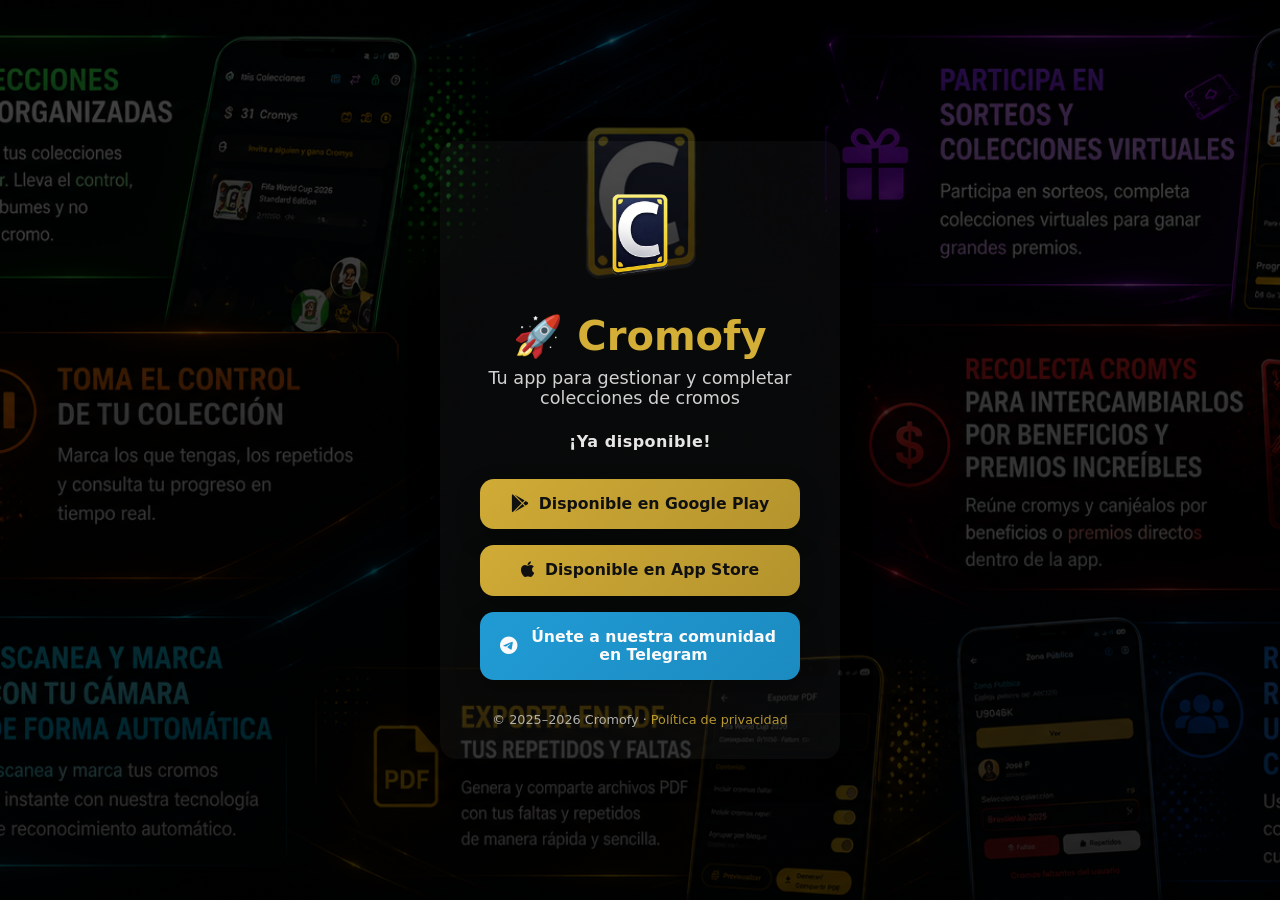
==== index.html @ 771dacca "Update index.html" ====
<!DOCTYPE html>
<html lang="es">
<head>
  <meta charset="UTF-8" />
  <meta name="viewport" content="width=device-width, initial-scale=1.0" />

  <title>Cromofy – ¡Ya disponible!</title>
  <meta
    name="description"
    content="Cromofy es la app definitiva para gestionar y completar tu colección de cromos."
  />

  <!-- Estilos -->
  <link rel="stylesheet" href="style.css?v=2" />

  <!-- Favicon -->
  <link rel="icon" type="image/png" href="/assets/logo.png?v=1" />
  <link rel="apple-touch-icon" href="/assets/logo.png" />

  <!-- Color barra navegador móvil -->
  <meta name="theme-color" content="#C9A227" />

  <!-- Open Graph / Preview -->
  <meta property="og:title" content="Cromofy" />
  <meta
    property="og:description"
    content="Gestiona tu colección de cromos de forma sencilla"
  />
  <meta property="og:image" content="https://cromofy.es/assets/logo.png" />
  <meta property="og:type" content="website" />

  <link
  rel="stylesheet"
  href="https://cdnjs.cloudflare.com/ajax/libs/font-awesome/6.5.1/css/all.min.css"
/>
</head>

<body>
  <main class="container">
    <img src="assets/logo.png" alt="Cromofy logo" class="logo" />

    <h1>🚀 Cromofy</h1>

    <p class="subtitle">
      Tu app para gestionar y completar colecciones de cromos
    </p>

    <p class="coming">
      ¡Ya disponible!
    </p>

<div class="store-buttons">

  <a class="store-btn google pro-btn"
     href="https://play.google.com/store/apps/details?id=com.cromofy.app"
     target="_blank" rel="noopener">
    <i class="fa-brands fa-google-play"></i>
    Disponible en Google Play
  </a>

  <a class="store-btn apple pro-btn"
     href="https://apps.apple.com/app/id6758404063"
     target="_blank" rel="noopener">
    <i class="fa-brands fa-apple"></i>
    Disponible en App Store
  </a>

  <a class="store-btn telegram pro-btn"
     href="https://t.me/cromofy"
     target="_blank" rel="noopener">
    <i class="fa-brands fa-telegram"></i>
    Únete a nuestra comunidad en Telegram
  </a>

</div>
    
    <footer>
      © 2025–2026 Cromofy ·
      <a
        href="https://privacy.cromofy.es/privacy.html"
        class="privacy-link"
        target="_blank"
        rel="noopener noreferrer"
      >
        Política de privacidad
      </a>
    </footer>
  </main>
</body>
</html>
---- style.css ----
* {
  box-sizing: border-box;
  margin: 0;
  padding: 0;
  font-family: system-ui, -apple-system, BlinkMacSystemFont, sans-serif;
}

body {
  background:
    linear-gradient(
      rgba(0, 0, 0, 0.72),
      rgba(0, 0, 0, 0.82)
    ),
    url("assets/fondo_web.png");

  background-size: cover;
  background-position: center top;
  background-repeat: no-repeat;
  background-attachment: fixed;

  color: #f5f5f5;
  min-height: 100vh;

  display: flex;
  align-items: center;
  justify-content: center;
}

.container {
  background: rgba(255, 255, 255, 0.03);
  padding: 2rem;
  border-radius: 16px;
  box-shadow: 0 10px 30px rgba(0, 0, 0, 0.4);
  text-align: center;
  max-width: 400px;
}

.logo {
  width: 120px;
  margin-bottom: 1rem;
}

h1 {
  font-size: 2.5rem;
  margin-bottom: 0.5rem;
  color: #d4af37; /* dorado premium */
}

.subtitle {
  font-size: 1.1rem;
  margin-bottom: 1.5rem;
  opacity: 0.85;
}

.coming {
  margin: 22px 0 28px 0;
  font-weight: 600;
  font-size: 1rem;
  color: #e6e6e6;
  letter-spacing: 0.5px;
}

/* Contenedor botones */
.store-buttons {
  display: flex;
  flex-direction: column;
  gap: 16px;
  margin-top: 14px;
  margin-bottom: 26px;
  align-items: center;
  width: 100%;
}

/* ----------------------------
   BOTONES PRO (store-btn) + brillo
----------------------------- */

.store-btn,
.store-btn:link,
.store-btn:visited {
  position: relative;
  display: inline-flex;
  align-items: center;
  justify-content: center;
  gap: 10px;

  width: min(320px, 86vw);
  padding: 16px 20px;

  border-radius: 14px;
  font-weight: 800;
  font-size: 0.98rem;
  line-height: 1.15;

  text-decoration: none;
  overflow: hidden;

  transition: transform 0.25s ease, box-shadow 0.25s ease, opacity 0.25s ease;
  box-shadow: 0 10px 24px rgba(0,0,0,0.28);
  opacity: 0.98;

  /* evita el morado/azul de links visitados */
  color: inherit;
}

/* Dorado Cromofy (Google + Apple) */
.store-btn.google,
.store-btn.apple {
  background: linear-gradient(135deg, #d4af37, #b8962e);
  color: #111;
}

/* Telegram PRO (azul oficial) */
.store-btn.telegram {
  background: linear-gradient(135deg, #229ED9, #1c8ec4);
  color: #fff;
}

/* Iconos */
.store-btn i {
  font-size: 18px;
  color: inherit;
  flex: 0 0 auto;
}

/* EFECTO BRILLO */
.store-btn::before {
  content: "";
  position: absolute;
  top: 0;
  left: -80%;
  width: 55%;
  height: 100%;
  background: linear-gradient(
    120deg,
    rgba(255,255,255,0) 0%,
    rgba(255,255,255,0.60) 50%,
    rgba(255,255,255,0) 100%
  );
  transform: skewX(-20deg);
  pointer-events: none;
}

/* Brillo al hover */
.store-btn:hover::before {
  animation: shine 0.85s forwards;
}

@keyframes shine {
  to { left: 140%; }
}

/* Hover premium */
.store-btn:hover {
  transform: translateY(-3px);
  box-shadow: 0 16px 34px rgba(0,0,0,0.38);
  opacity: 1;
}

/* ================================
   GLOW ANIMADO SUAVE CONSTANTE (VISIBLE)
   - Usa un halo externo con ::after para que se note siempre
================================ */

/* Halo común */
.store-btn::after {
  content: "";
  position: absolute;
  inset: -10px;              /* expande el halo */
  border-radius: 18px;       /* un poco más grande que el botón */
  z-index: -1;               /* detrás del botón */
  opacity: 0;
  filter: blur(14px);
  transform: scale(0.96);
  transition: opacity 0.25s ease;
}

/* Dorado (Google + Apple) */
.store-btn.google::after,
.store-btn.apple::after {
  background: radial-gradient(circle, rgba(212,175,55,0.55) 0%, rgba(212,175,55,0.0) 70%);
  animation: glowGold 2.8s ease-in-out infinite;
}

/* Azul (Telegram) */
.store-btn.telegram::after {
  background: radial-gradient(circle, rgba(34,158,217,0.55) 0%, rgba(34,158,217,0.0) 70%);
  animation: glowBlue 2.8s ease-in-out infinite;
}

/* Animaciones */
@keyframes glowGold {
  0%   { opacity: 0.10; transform: scale(0.96); }
  50%  { opacity: 0.55; transform: scale(1.03); }
  100% { opacity: 0.10; transform: scale(0.96); }
}

@keyframes glowBlue {
  0%   { opacity: 0.10; transform: scale(0.96); }
  50%  { opacity: 0.55; transform: scale(1.03); }
  100% { opacity: 0.10; transform: scale(0.96); }
}

/* ----------------------------
   Footer
----------------------------- */
footer {
  margin-top: 2rem;
  font-size: 0.8rem;
  opacity: 0.85;
  color: #cccccc;
}

footer a {
  color: #d4af37; /* dorado Cromofy */
  text-decoration: none;
  font-weight: 500;
}

footer a:hover {
  text-decoration: underline;
}

/* Responsive */
@media (max-width: 380px) {
  .store-btn {
    width: 90vw;
    font-size: 0.92rem;
    padding: 14px 16px;
  }

  .store-btn i {
    font-size: 17px;
  }
}
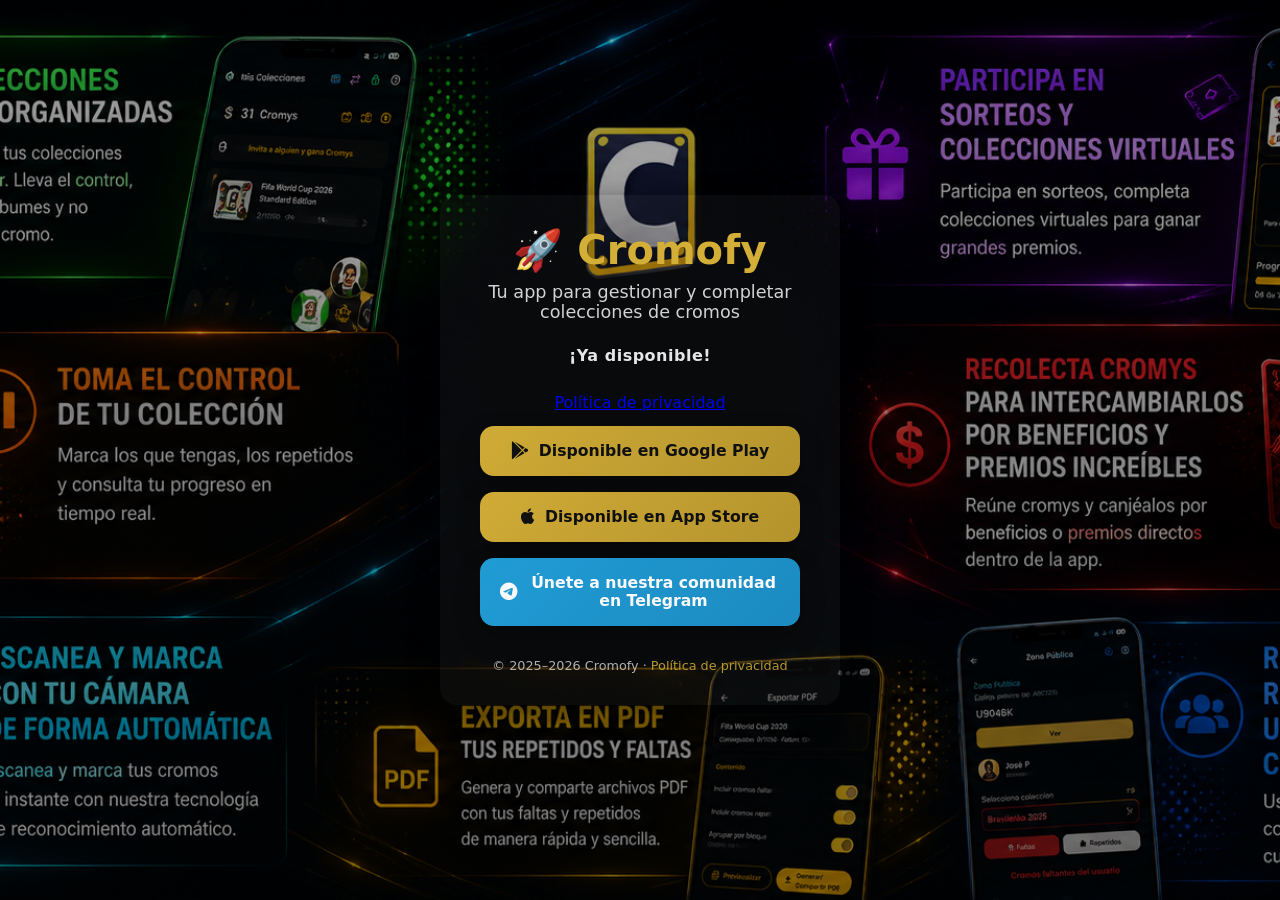
==== commit d939bd43: "Update index.html" ====
--- a/index.html
+++ b/index.html
@@ -37,8 +37,7 @@
 
 <body>
   <main class="container">
-    <img src="assets/logo.png" alt="Cromofy logo" class="logo" />
-
+    
     <h1>🚀 Cromofy</h1>
 
     <p class="subtitle">
@@ -49,6 +48,14 @@
       ¡Ya disponible!
     </p>
 
+          <a
+        href="https://privacy.cromofy.es/privacy.html"
+        class="privacy-link"
+        target="_blank"
+        rel="noopener noreferrer"
+      >
+        Política de privacidad
+      </a>
 <div class="store-buttons">
 
   <a class="store-btn google pro-btn"
--- a/style.css
+++ b/style.css
@@ -8,8 +8,8 @@
 body {
   background:
     linear-gradient(
-      rgba(0, 0, 0, 0.72),
-      rgba(0, 0, 0, 0.82)
+      rgba(0, 0, 0, 0.35),
+      rgba(0, 0, 0, 0.45)
     ),
     url("assets/fondo_web.png");
 
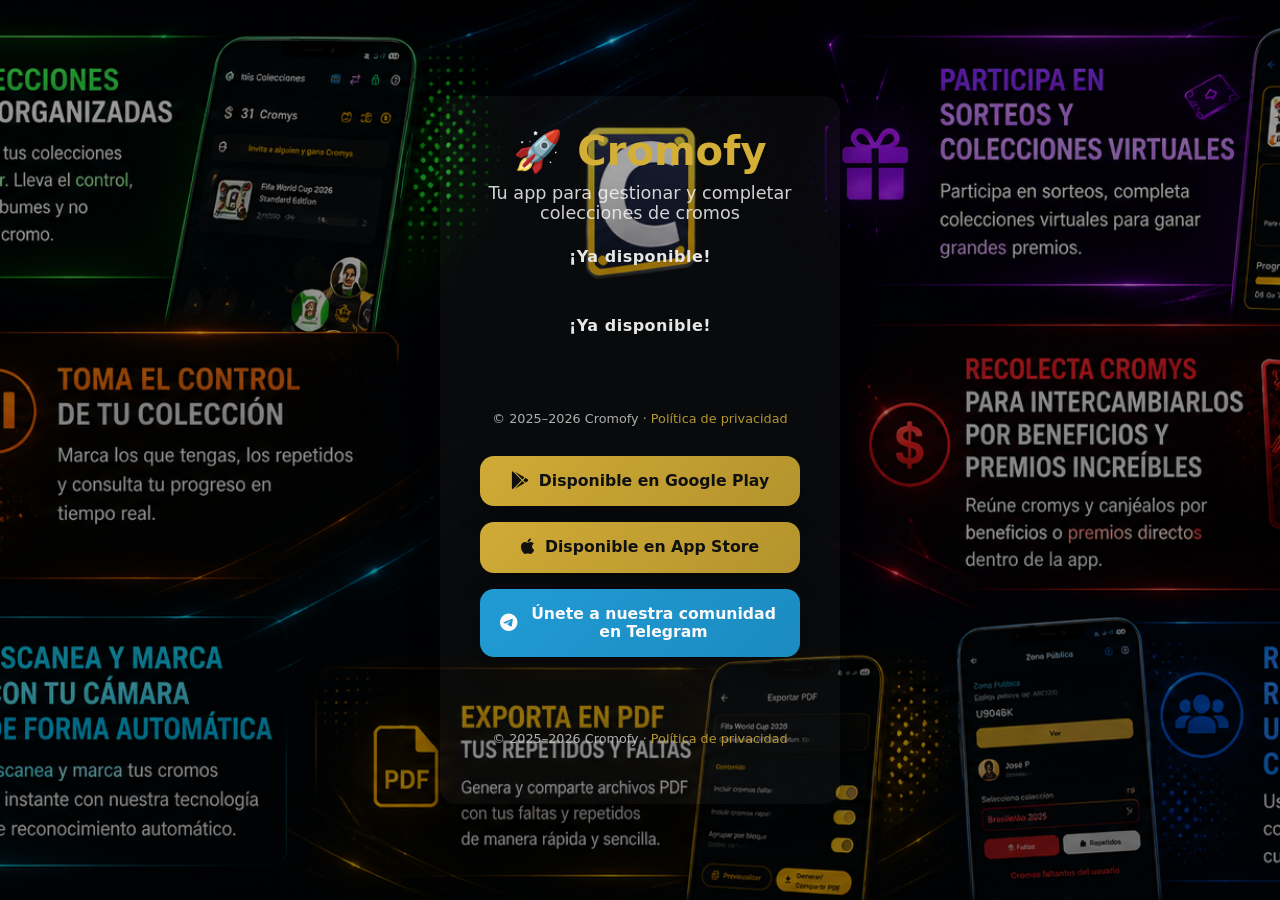
==== commit 4cf98303: "Update index.html" ====
--- a/index.html
+++ b/index.html
@@ -48,15 +48,25 @@
       ¡Ya disponible!
     </p>
 
-          <a
-        href="https://privacy.cromofy.es/privacy.html"
-        class="privacy-link"
-        target="_blank"
-        rel="noopener noreferrer"
-      >
-        Política de privacidad
-      </a>
 <div class="store-buttons">
+<p class="coming">
+  ¡Ya disponible!
+</p>
+
+<footer>
+  © 2025–2026 Cromofy ·
+  <a
+    href="https://privacy.cromofy.es/privacy.html"
+    class="privacy-link"
+    target="_blank"
+    rel="noopener noreferrer"
+  >
+    Política de privacidad
+  </a>
+</footer>
+
+<div class="store-buttons">
+  
 
   <a class="store-btn google pro-btn"
      href="https://play.google.com/store/apps/details?id=com.cromofy.app"
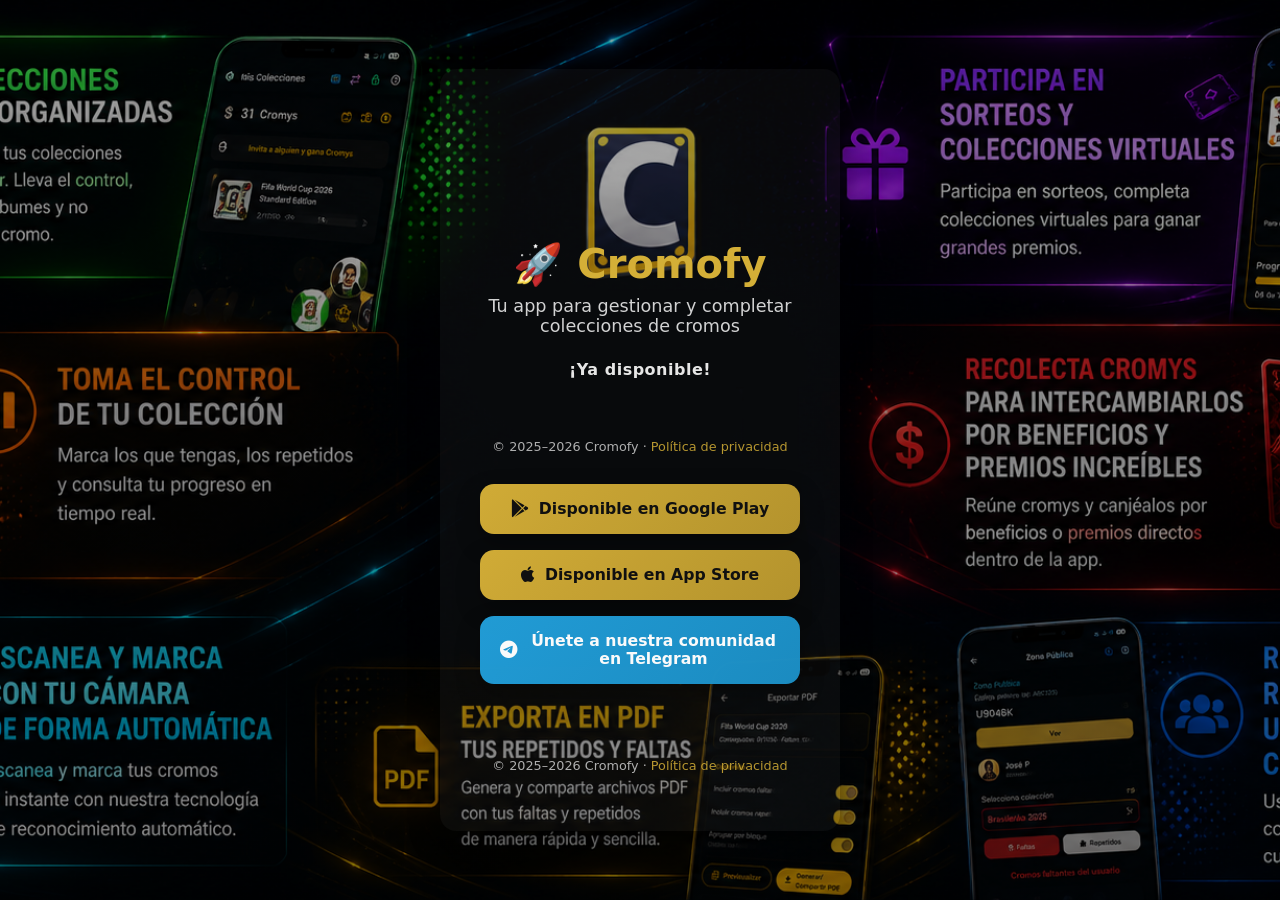
==== commit 9229ae32: "Update index.html" ====
--- a/index.html
+++ b/index.html
@@ -49,9 +49,6 @@
     </p>
 
 <div class="store-buttons">
-<p class="coming">
-  ¡Ya disponible!
-</p>
 
 <footer>
   © 2025–2026 Cromofy ·
--- a/style.css
+++ b/style.css
@@ -44,6 +44,7 @@
   font-size: 2.5rem;
   margin-bottom: 0.5rem;
   color: #d4af37; /* dorado premium */
+  margin-top: 140px;
 }
 
 .subtitle {
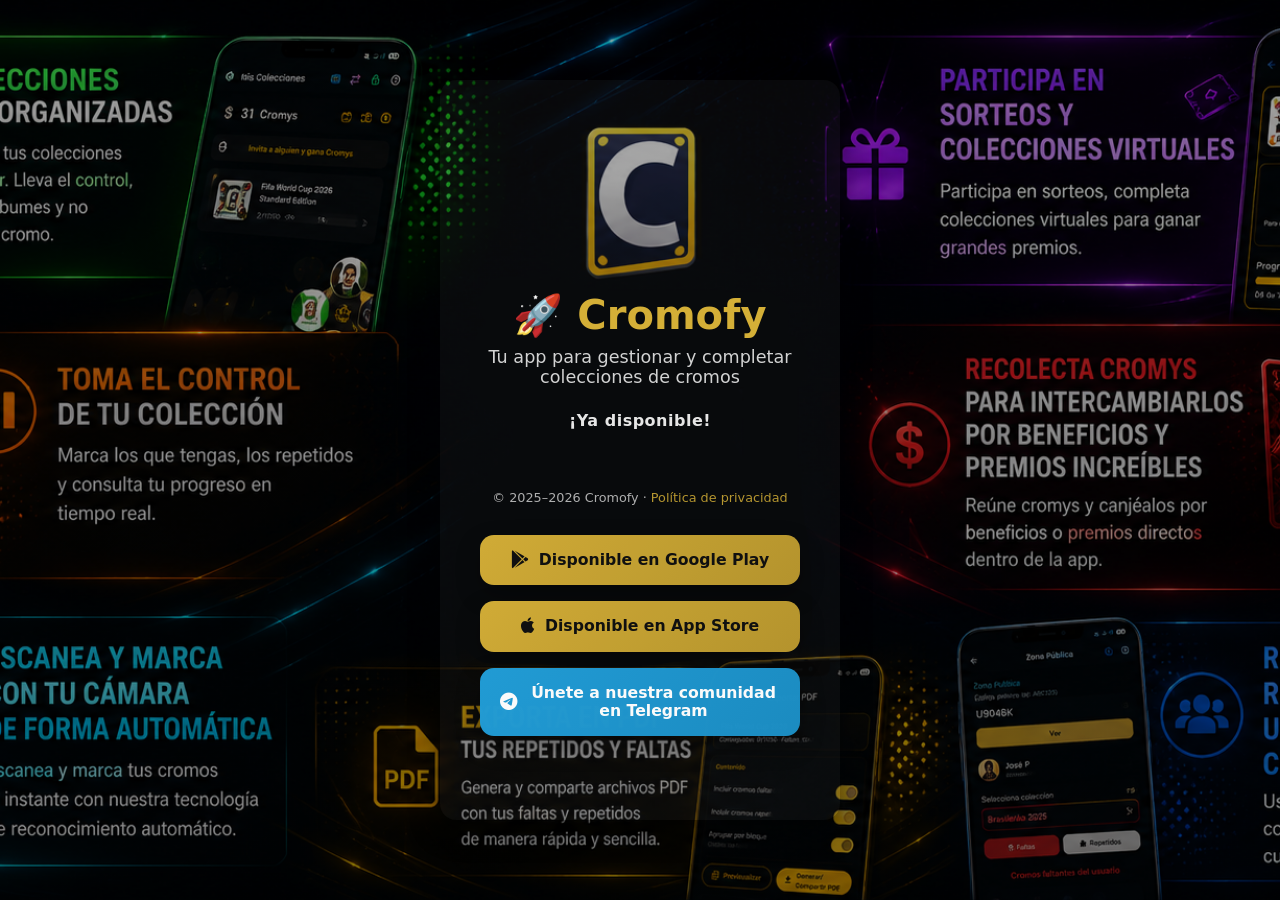
==== commit 6ec9fc5c: "Update index.html" ====
--- a/index.html
+++ b/index.html
@@ -87,18 +87,6 @@
   </a>
 
 </div>
-    
-    <footer>
-      © 2025–2026 Cromofy ·
-      <a
-        href="https://privacy.cromofy.es/privacy.html"
-        class="privacy-link"
-        target="_blank"
-        rel="noopener noreferrer"
-      >
-        Política de privacidad
-      </a>
-    </footer>
   </main>
 </body>
 </html>
--- a/style.css
+++ b/style.css
@@ -44,7 +44,7 @@
   font-size: 2.5rem;
   margin-bottom: 0.5rem;
   color: #d4af37; /* dorado premium */
-  margin-top: 140px;
+  margin-top: 180px;
 }
 
 .subtitle {
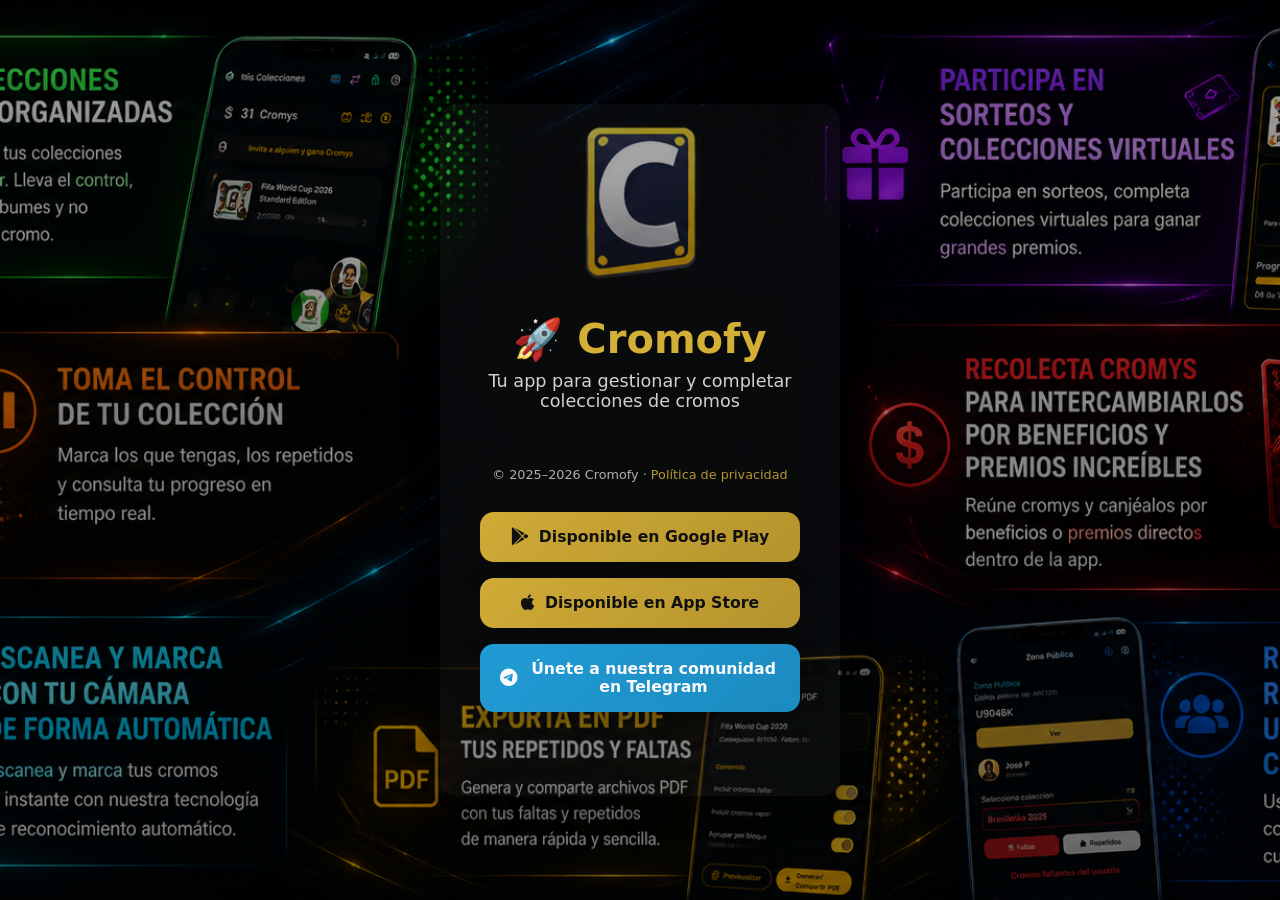
==== commit 8106220f: "Update index.html" ====
--- a/index.html
+++ b/index.html
@@ -44,10 +44,6 @@
       Tu app para gestionar y completar colecciones de cromos
     </p>
 
-    <p class="coming">
-      ¡Ya disponible!
-    </p>
-
 <div class="store-buttons">
 
 <footer>
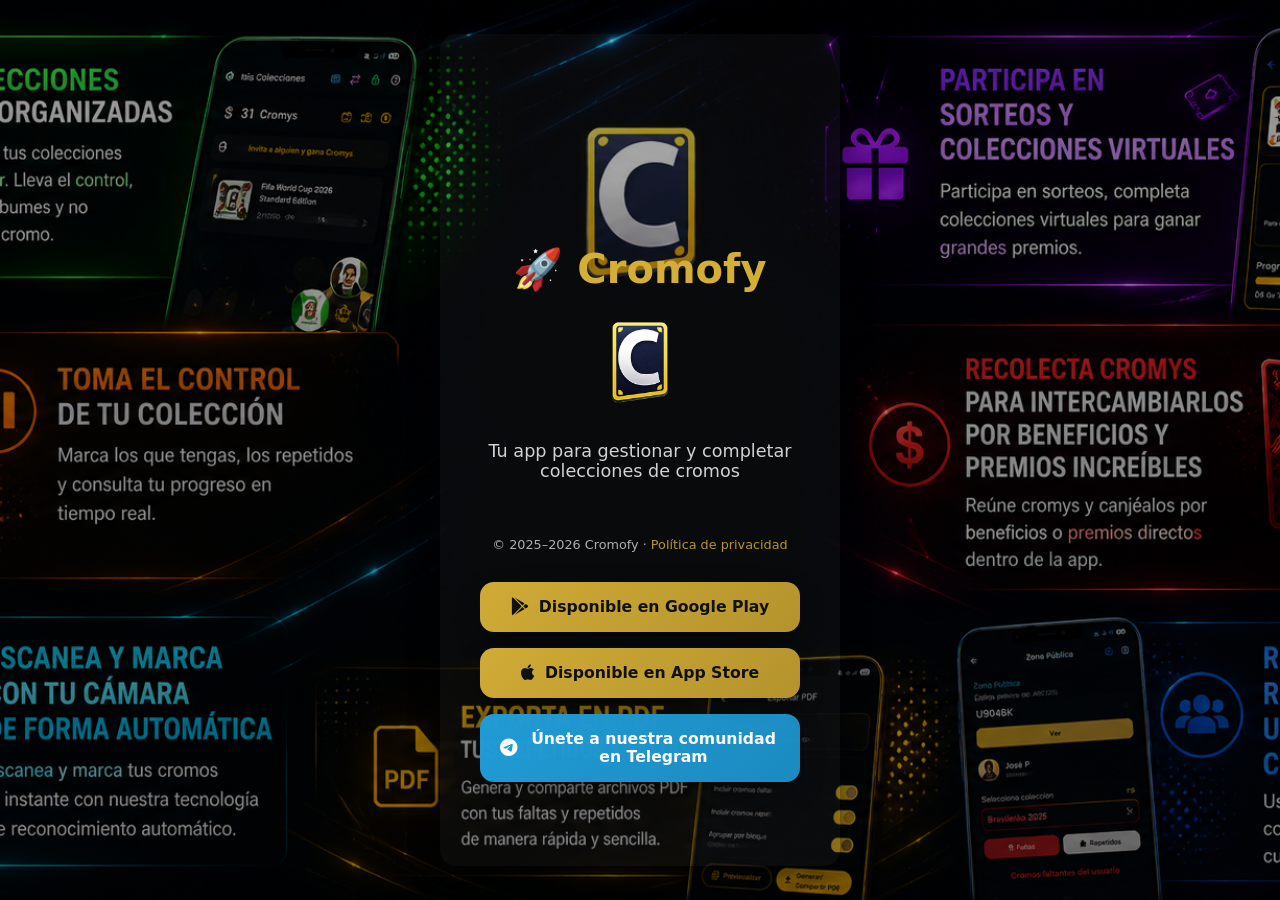
==== commit 869056a6: "Update index.html" ====
--- a/index.html
+++ b/index.html
@@ -39,7 +39,8 @@
   <main class="container">
     
     <h1>🚀 Cromofy</h1>
-
+    <img src="assets/logo.png" alt="Cromofy logo" class="logo" />
+    
     <p class="subtitle">
       Tu app para gestionar y completar colecciones de cromos
     </p>
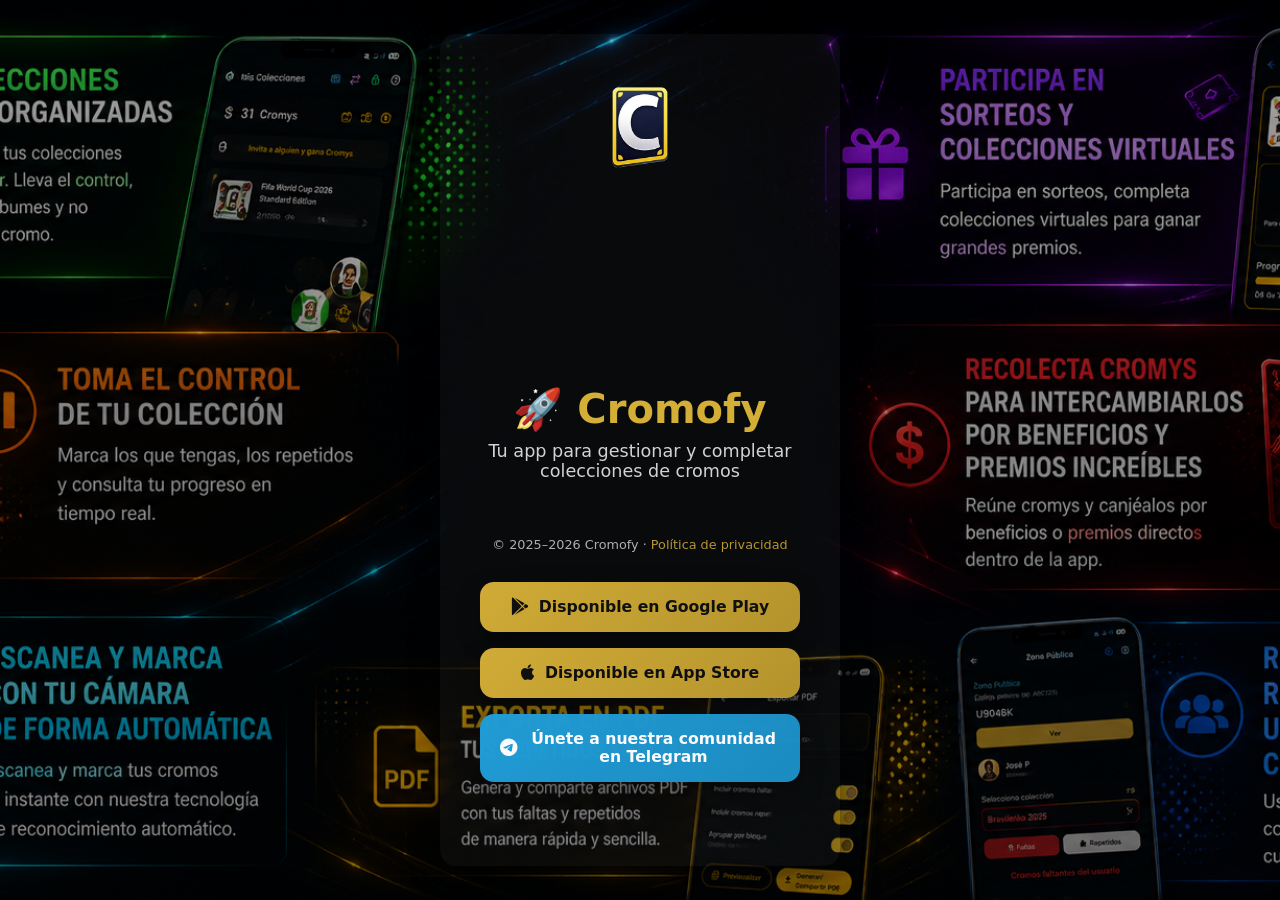
==== commit 6fe19564: "Update index.html" ====
--- a/index.html
+++ b/index.html
@@ -37,9 +37,9 @@
 
 <body>
   <main class="container">
+    <img src="assets/logo.png" alt="Cromofy logo" class="logo" />    
     
     <h1>🚀 Cromofy</h1>
-    <img src="assets/logo.png" alt="Cromofy logo" class="logo" />
     
     <p class="subtitle">
       Tu app para gestionar y completar colecciones de cromos
